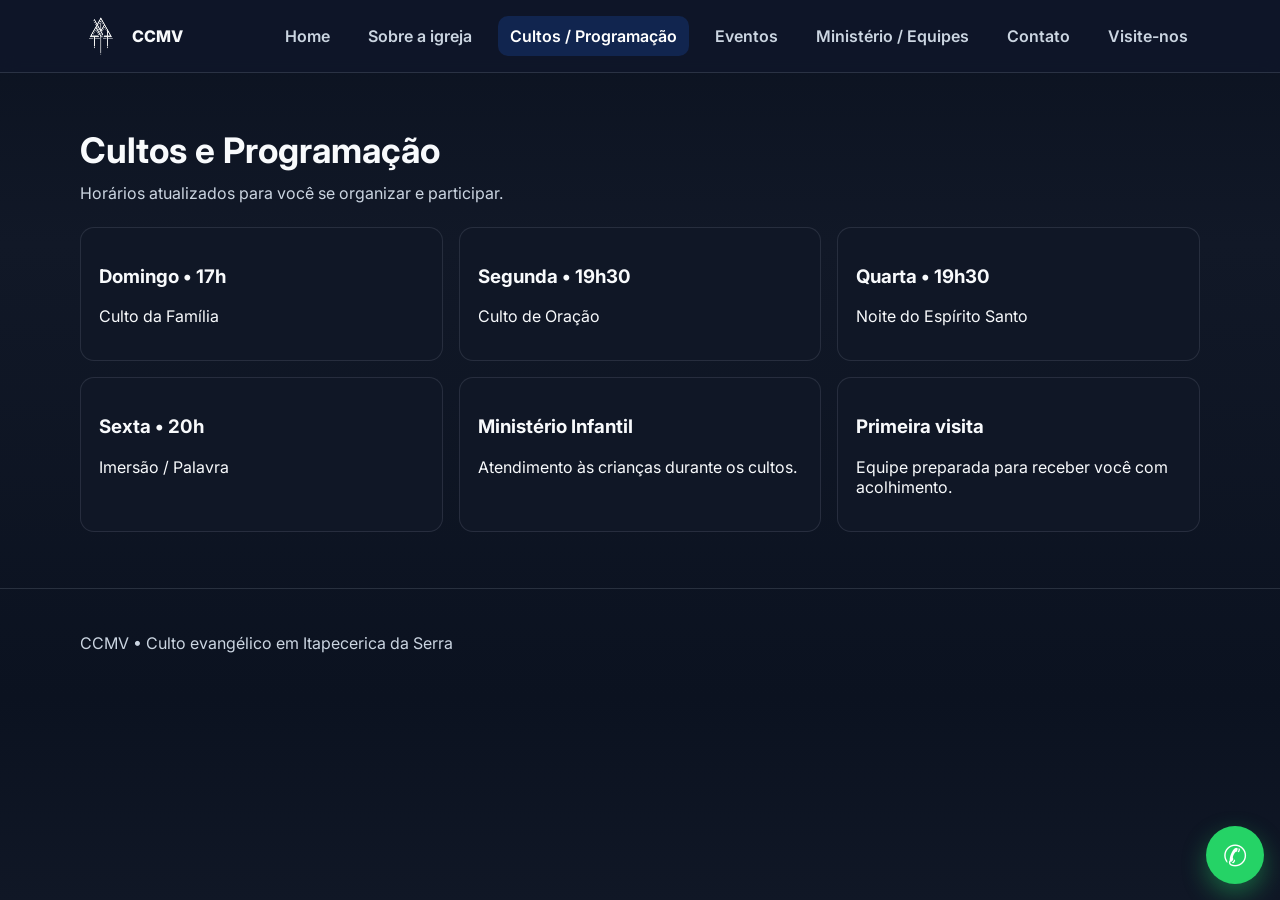
==== cultos.html @ ce5ca73f "adição de novos arquivos" ====
<!DOCTYPE html>
<html lang="pt-BR">
  <head>
    <meta charset="UTF-8" />
    <meta name="viewport" content="width=device-width, initial-scale=1.0" />
    <title>Cultos e Programação | CCMV</title>
    <meta name="description" content="Programação semanal de culto evangélico no Jardim Cinira: horários e atividades da CCMV." />
    <link rel="canonical" href="https://igrejaccmv.com.br/cultos.html" />
    <link rel="preconnect" href="https://fonts.googleapis.com" />
    <link rel="preconnect" href="https://fonts.gstatic.com" crossorigin />
    <link href="https://fonts.googleapis.com/css2?family=Inter:wght@400;600;700;800&display=swap" rel="stylesheet" />
    <link rel="stylesheet" href="site.css" />
  </head>
  <body>
    <header class="header">
      <div class="container nav">
        <a class="brand" href="index.html"><img src="./img/Logo_CCMV1080p.png" alt="Logo CCMV" /><span>CCMV</span></a>
        <button class="menu-btn" aria-label="Abrir menu">☰</button>
        <nav class="nav-links">
          <a href="index.html">Home</a>
          <a href="sobre.html">Sobre a igreja</a>
          <a class="active" href="cultos.html">Cultos / Programação</a>
          <a href="eventos.html">Eventos</a>
          <a href="ministerios.html">Ministério / Equipes</a>
          <a href="contato.html">Contato</a>
          <a href="visite-nos.html">Visite-nos</a>
        </nav>
      </div>
    </header>
    <main class="container">
      <section id="programacao">
        <h1 class="section-title">Cultos e Programação</h1>
        <p class="section-lead">Horários atualizados para você se organizar e participar.</p>
        <div class="cards">
          <article class="card"><h3>Domingo • 17h</h3><p>Culto da Família</p></article>
          <article class="card"><h3>Segunda • 19h30</h3><p>Culto de Oração</p></article>
          <article class="card"><h3>Quarta • 19h30</h3><p>Noite do Espírito Santo</p></article>
          <article class="card"><h3>Sexta • 20h</h3><p>Imersão / Palavra</p></article>
          <article class="card"><h3>Ministério Infantil</h3><p>Atendimento às crianças durante os cultos.</p></article>
          <article class="card"><h3>Primeira visita</h3><p>Equipe preparada para receber você com acolhimento.</p></article>
        </div>
      </section>
    </main>
    <a class="wa-float" href="https://api.whatsapp.com/send?phone=5511937439575" target="_blank" rel="noopener noreferrer" aria-label="Falar no WhatsApp">✆</a>
    <footer class="footer"><div class="container"><p>CCMV • Culto evangélico em Itapecerica da Serra</p></div></footer>
    <script src="site.js" defer></script>
  </body>
</html>
---- site.css ----
:root {
  --bg: #0f172a;
  --surface: #111827;
  --surface-soft: #1f2937;
  --text: #f8fafc;
  --muted: #cbd5e1;
  --primary: #2563eb;
  --secondary: #0ea5e9;
  --accent: #f59e0b;
  --radius: 14px;
}

* {
  box-sizing: border-box;
}

body {
  margin: 0;
  font-family: "Inter", sans-serif;
  background: linear-gradient(180deg, #0b1220, #111827 35%, #0b1220);
  color: var(--text);
}

a {
  color: inherit;
  text-decoration: none;
}

.container {
  width: min(1120px, 92%);
  margin: 0 auto;
}

.header {
  position: sticky;
  top: 0;
  z-index: 1000;
  border-bottom: 1px solid rgba(203, 213, 225, 0.15);
  background: rgba(15, 23, 42, 0.9);
  backdrop-filter: blur(8px);
}

.nav {
  display: flex;
  align-items: center;
  justify-content: space-between;
  min-height: 72px;
}

.brand {
  display: flex;
  align-items: center;
  gap: 10px;
  font-weight: 800;
}

.brand img {
  width: 42px;
  height: 42px;
  border-radius: 50%;
}

.nav-links {
  display: flex;
  gap: 14px;
  align-items: center;
}

.nav-links a {
  padding: 10px 12px;
  border-radius: 10px;
  font-weight: 600;
  color: var(--muted);
}

.nav-links a.active,
.nav-links a:hover {
  color: #fff;
  background: rgba(37, 99, 235, 0.2);
}

.menu-btn {
  display: none;
  background: transparent;
  border: 1px solid rgba(203, 213, 225, 0.25);
  color: #fff;
  border-radius: 10px;
  width: 44px;
  height: 44px;
}

.hero {
  padding: 80px 0 40px;
}

.hero-box {
  position: relative;
  border-radius: 22px;
  overflow: hidden;
  min-height: 68vh;
  display: grid;
  place-items: center;
}

.hero-box video {
  position: absolute;
  inset: 0;
  width: 100%;
  height: 100%;
  object-fit: cover;
}

.hero-overlay {
  position: absolute;
  inset: 0;
  background: linear-gradient(120deg, rgba(2, 6, 23, 0.8), rgba(2, 132, 199, 0.35));
}

.hero-content {
  position: relative;
  z-index: 2;
  text-align: center;
  padding: 28px;
}

h1 {
  margin: 0 0 10px;
  font-size: clamp(2rem, 5vw, 3.6rem);
}

.subtitle {
  font-size: clamp(1rem, 2vw, 1.2rem);
  color: #e2e8f0;
  max-width: 700px;
  margin: 0 auto 22px;
}

.buttons {
  display: flex;
  gap: 10px;
  justify-content: center;
  flex-wrap: wrap;
}

.btn {
  display: inline-block;
  border-radius: 999px;
  padding: 13px 22px;
  font-weight: 700;
  border: 0;
}

.btn-primary {
  background: var(--primary);
  color: #fff;
}

.btn-secondary {
  background: var(--accent);
  color: #111827;
}

section {
  padding: 56px 0;
}

.section-title {
  font-size: clamp(1.5rem, 3vw, 2.2rem);
  margin: 0 0 12px;
}

.section-lead {
  color: var(--muted);
  margin: 0 0 24px;
}

.cards {
  display: grid;
  grid-template-columns: repeat(3, minmax(0, 1fr));
  gap: 16px;
}

.card {
  background: rgba(17, 24, 39, 0.9);
  border: 1px solid rgba(203, 213, 225, 0.12);
  border-radius: var(--radius);
  padding: 18px;
}

.gallery {
  display: grid;
  grid-template-columns: repeat(3, minmax(0, 1fr));
  gap: 12px;
}

.gallery img {
  width: 100%;
  aspect-ratio: 4/3;
  object-fit: cover;
  border-radius: 12px;
}

.map-wrap iframe {
  width: 100%;
  min-height: 360px;
  border: 0;
  border-radius: 14px;
}

.footer {
  border-top: 1px solid rgba(203, 213, 225, 0.15);
  padding: 28px 0;
  color: var(--muted);
}

.wa-float {
  position: fixed;
  right: 16px;
  bottom: 16px;
  width: 58px;
  height: 58px;
  border-radius: 50%;
  display: grid;
  place-items: center;
  background: #25d366;
  color: #fff;
  font-size: 1.8rem;
  z-index: 1200;
  box-shadow: 0 10px 24px rgba(37, 211, 102, 0.4);
}

.mini-list {
  margin: 0;
  padding-left: 18px;
}

@media (max-width: 900px) {
  .cards,
  .gallery {
    grid-template-columns: 1fr 1fr;
  }
}

@media (max-width: 760px) {
  .menu-btn {
    display: inline-grid;
    place-items: center;
  }

  .nav-links {
    position: fixed;
    top: 72px;
    left: 0;
    right: 0;
    background: #0f172a;
    border-bottom: 1px solid rgba(203, 213, 225, 0.15);
    display: none;
    flex-direction: column;
    align-items: stretch;
    gap: 2px;
    padding: 10px;
  }

  .nav-links.open {
    display: flex;
  }

  .nav-links a {
    padding: 14px;
  }

  .cards,
  .gallery {
    grid-template-columns: 1fr;
  }

  .btn {
    width: 100%;
    text-align: center;
  }

  .map-wrap iframe {
    min-height: 300px;
  }
}
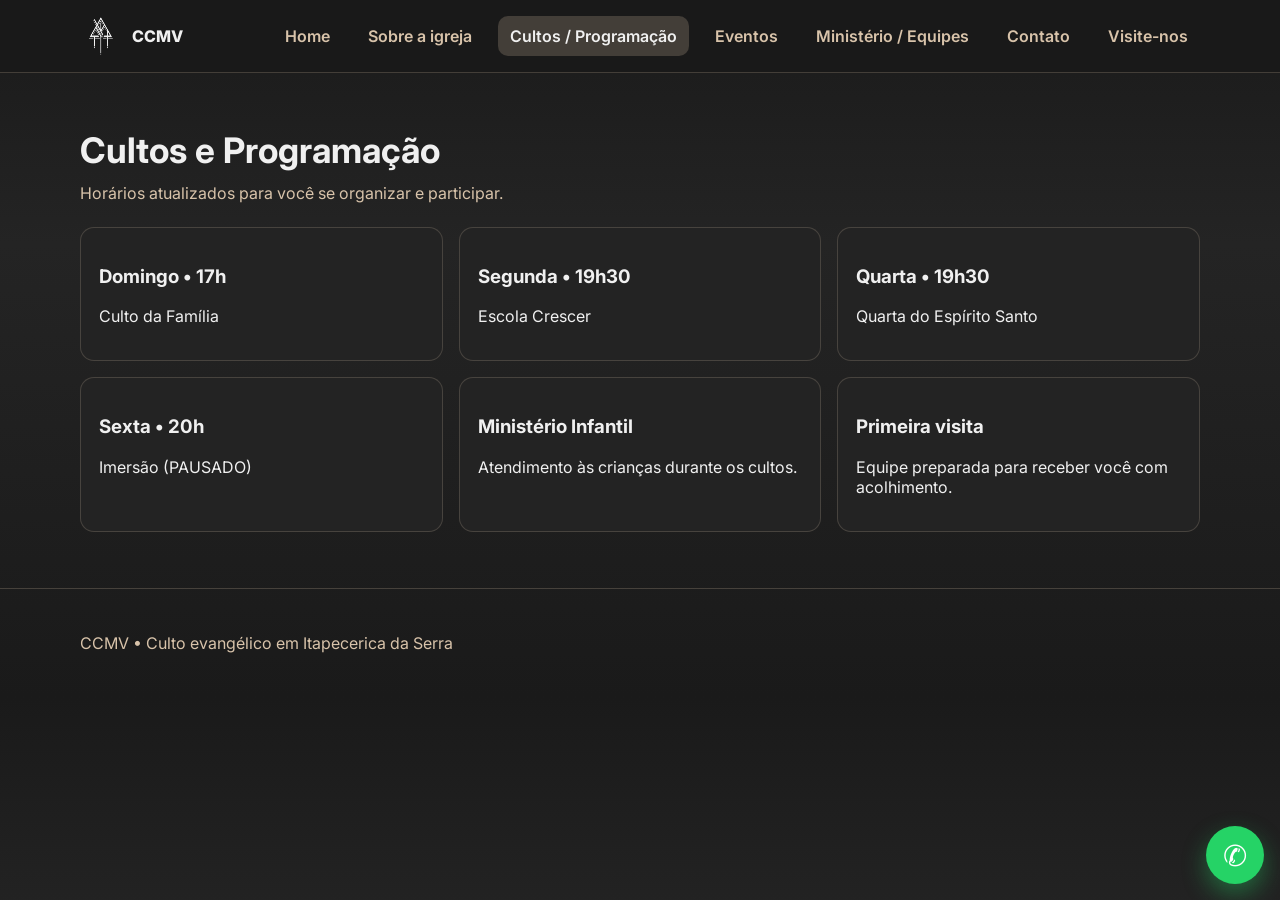
==== commit 84bb1cb3: "adição de novos arquivos" ====
--- a/cultos.html
+++ b/cultos.html
@@ -33,9 +33,9 @@
         <p class="section-lead">Horários atualizados para você se organizar e participar.</p>
         <div class="cards">
           <article class="card"><h3>Domingo • 17h</h3><p>Culto da Família</p></article>
-          <article class="card"><h3>Segunda • 19h30</h3><p>Culto de Oração</p></article>
-          <article class="card"><h3>Quarta • 19h30</h3><p>Noite do Espírito Santo</p></article>
-          <article class="card"><h3>Sexta • 20h</h3><p>Imersão / Palavra</p></article>
+          <article class="card"><h3>Segunda • 19h30</h3><p>Escola Crescer</p></article>
+          <article class="card"><h3>Quarta • 19h30</h3><p>Quarta do Espírito Santo</p></article>
+          <article class="card"><h3>Sexta • 20h</h3><p>Imersão (PAUSADO)</p></article>
           <article class="card"><h3>Ministério Infantil</h3><p>Atendimento às crianças durante os cultos.</p></article>
           <article class="card"><h3>Primeira visita</h3><p>Equipe preparada para receber você com acolhimento.</p></article>
         </div>
--- a/site.css
+++ b/site.css
@@ -1,12 +1,12 @@
 :root {
-  --bg: #0f172a;
-  --surface: #111827;
-  --surface-soft: #1f2937;
-  --text: #f8fafc;
-  --muted: #cbd5e1;
-  --primary: #2563eb;
-  --secondary: #0ea5e9;
-  --accent: #f59e0b;
+  --bg: #1a1a1a;
+  --surface: #242424;
+  --surface-soft: #a68e6d;
+  --text: #f0f0f0;
+  --muted: #d8c3aa;
+  --primary: #a68e6d;
+  --secondary: #d8c3aa;
+  --accent: #f0f0f0;
   --radius: 14px;
 }
 
@@ -17,7 +17,7 @@
 body {
   margin: 0;
   font-family: "Inter", sans-serif;
-  background: linear-gradient(180deg, #0b1220, #111827 35%, #0b1220);
+  background: linear-gradient(180deg, #1a1a1a, #242424 35%, #1a1a1a);
   color: var(--text);
 }
 
@@ -35,8 +35,8 @@
   position: sticky;
   top: 0;
   z-index: 1000;
-  border-bottom: 1px solid rgba(203, 213, 225, 0.15);
-  background: rgba(15, 23, 42, 0.9);
+  border-bottom: 1px solid rgba(216, 195, 170, 0.22);
+  background: rgba(26, 26, 26, 0.92);
   backdrop-filter: blur(8px);
 }
 
@@ -75,31 +75,35 @@
 
 .nav-links a.active,
 .nav-links a:hover {
-  color: #fff;
-  background: rgba(37, 99, 235, 0.2);
+  color: #f0f0f0;
+  background: rgba(216, 195, 170, 0.22);
 }
 
 .menu-btn {
   display: none;
   background: transparent;
-  border: 1px solid rgba(203, 213, 225, 0.25);
-  color: #fff;
+  border: 1px solid rgba(216, 195, 170, 0.3);
+  color: var(--text);
   border-radius: 10px;
   width: 44px;
   height: 44px;
 }
 
 .hero {
-  padding: 80px 0 40px;
+  padding: 0;
 }
 
 .hero-box {
   position: relative;
-  border-radius: 22px;
+  border-radius: 0;
   overflow: hidden;
-  min-height: 68vh;
+  min-height: calc(100vh - 72px);
   display: grid;
   place-items: center;
+}
+
+.hero .container {
+  width: 100%;
 }
 
 .hero-box video {
@@ -113,7 +117,7 @@
 .hero-overlay {
   position: absolute;
   inset: 0;
-  background: linear-gradient(120deg, rgba(2, 6, 23, 0.8), rgba(2, 132, 199, 0.35));
+  background: linear-gradient(120deg, rgba(26, 26, 26, 0.85), rgba(166, 142, 109, 0.45));
 }
 
 .hero-content {
@@ -130,7 +134,7 @@
 
 .subtitle {
   font-size: clamp(1rem, 2vw, 1.2rem);
-  color: #e2e8f0;
+  color: #f0f0f0;
   max-width: 700px;
   margin: 0 auto 22px;
 }
@@ -152,12 +156,12 @@
 
 .btn-primary {
   background: var(--primary);
-  color: #fff;
+  color: #1a1a1a;
 }
 
 .btn-secondary {
   background: var(--accent);
-  color: #111827;
+  color: #1a1a1a;
 }
 
 section {
@@ -181,8 +185,8 @@
 }
 
 .card {
-  background: rgba(17, 24, 39, 0.9);
-  border: 1px solid rgba(203, 213, 225, 0.12);
+  background: rgba(36, 36, 36, 0.95);
+  border: 1px solid rgba(216, 195, 170, 0.2);
   border-radius: var(--radius);
   padding: 18px;
 }
@@ -200,6 +204,49 @@
   border-radius: 12px;
 }
 
+.carousel {
+  position: relative;
+  overflow: hidden;
+  border-radius: 14px;
+  border: 1px solid rgba(216, 195, 170, 0.2);
+  background: rgba(36, 36, 36, 0.95);
+}
+
+.carousel-track {
+  display: flex;
+  transition: transform 0.6s ease-in-out;
+}
+
+.carousel-track img {
+  width: 100%;
+  flex: 0 0 100%;
+  aspect-ratio: 16/9;
+  object-fit: cover;
+}
+
+.carousel-dots {
+  position: absolute;
+  left: 50%;
+  bottom: 12px;
+  transform: translateX(-50%);
+  display: flex;
+  gap: 8px;
+  padding: 6px 10px;
+  border-radius: 999px;
+  background: rgba(26, 26, 26, 0.6);
+}
+
+.carousel-dots span {
+  width: 8px;
+  height: 8px;
+  border-radius: 50%;
+  background: rgba(240, 240, 240, 0.5);
+}
+
+.carousel-dots span.active {
+  background: #d8c3aa;
+}
+
 .map-wrap iframe {
   width: 100%;
   min-height: 360px;
@@ -208,7 +255,7 @@
 }
 
 .footer {
-  border-top: 1px solid rgba(203, 213, 225, 0.15);
+  border-top: 1px solid rgba(216, 195, 170, 0.22);
   padding: 28px 0;
   color: var(--muted);
 }
@@ -252,8 +299,8 @@
     top: 72px;
     left: 0;
     right: 0;
-    background: #0f172a;
-    border-bottom: 1px solid rgba(203, 213, 225, 0.15);
+    background: #1a1a1a;
+    border-bottom: 1px solid rgba(216, 195, 170, 0.22);
     display: none;
     flex-direction: column;
     align-items: stretch;
